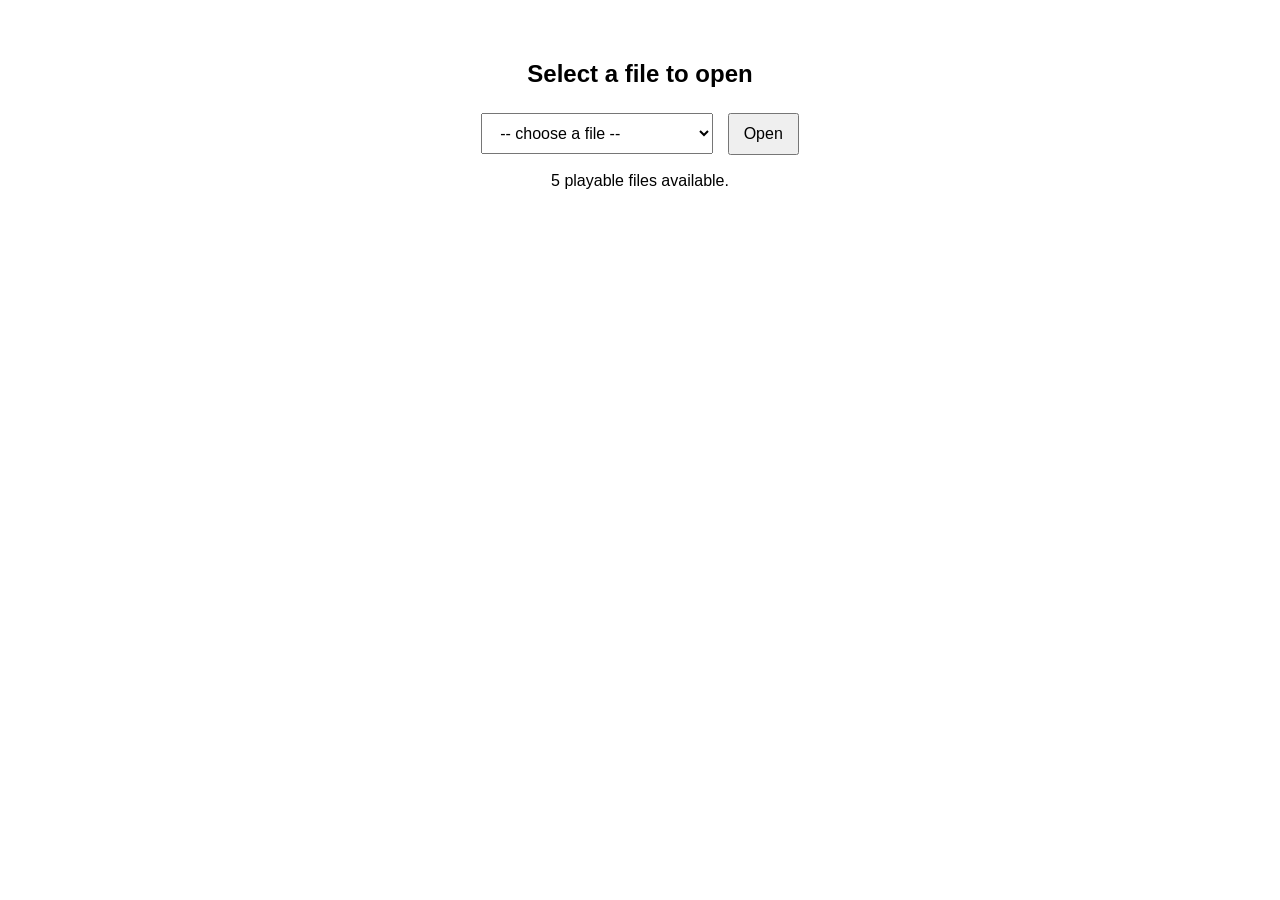
==== index.html @ e1b35f1f "hi" ====
<!DOCTYPE html>
<html lang="en">
<head>
    <meta charset="UTF-8">
    <meta name="viewport" content="width=device-width, initial-scale=1">
    <link rel="icon" href="favicon.ico" type="image/x-icon">
    <title>Big Ideas Math - Login</title>
    <style>
        :root { color-scheme: light dark; }
        body {
            font-family: Arial, sans-serif;
            max-width: 760px;
            margin: 60px auto;
            padding: 0 20px;
            text-align: center;
        }
        select, button {
            padding: 10px 14px;
            font-size: 16px;
            margin: 5px;
        }
        button:disabled, select:disabled { opacity: .55; cursor: not-allowed; }
        #status { min-height: 1.4em; margin: 12px 0; }
        #viewer {
            margin-top: 20px;
            width: 100%;
            height: 70vh;
            display: none;
        }
        #viewerFrame {
            width: 100%;
            height: 100%;
            border: 1px solid #ccc;
            border-radius: 6px;
            background: #fff;
        }
        .error { color: #b00020; }
    </style>
</head>
<body>
    <h2>Select a file to open</h2>

    <select id="fileSelect" disabled>
        <option value="">Checking available files...</option>
    </select>

    <button id="openButton" disabled>Open</button>
    <div id="status" role="status" aria-live="polite"></div>

    <div id="viewer">
        <iframe id="viewerFrame" title="Selected page" src="about:blank"></iframe>
    </div>

    <script>
        const FILES = [
            "Mantle.html",
            "chess.html",
            "melon-playground.html",
            "krillion.html",
            "plants-vs-zombies.html",
            "moto-x3m-pool-party.html",
            "cookie-clicker.htm",
            "game2.html",
            "folder/game3.html"
        ];

        const select = document.getElementById("fileSelect");
        const openButton = document.getElementById("openButton");
        const status = document.getElementById("status");
        const viewer = document.getElementById("viewer");
        const viewerFrame = document.getElementById("viewerFrame");

        function setStatus(message, isError = false) {
            status.textContent = message;
            status.classList.toggle("error", isError);
        }

        function writeHTML(targetDocument, html) {
            targetDocument.open();
            targetDocument.write(html);
            targetDocument.close();
        }

        function getTitle(html, fallback) {
            const doc = new DOMParser().parseFromString(html, "text/html");
            const title = doc.querySelector("title");
            return title && title.textContent.trim()
                ? title.textContent.trim()
                : fallback;
        }

        function prepareHTML(html, originalPath) {
            const doc = new DOMParser().parseFromString(html, "text/html");

            if (!doc.head) {
                const head = doc.createElement("head");
                doc.documentElement.insertBefore(head, doc.body || null);
            }

            let title = doc.querySelector("title");
            if (!title) {
                title = doc.createElement("title");
                title.textContent = originalPath.split("/").pop();
                doc.head.appendChild(title);
            }

            // Preserve the source page's relative resources when the document
            // is opened from a Blob URL or written into about:blank.
            const base = doc.createElement("base");
            base.href = new URL(
                originalPath.substring(0, originalPath.lastIndexOf("/") + 1) || "./",
                window.location.href
            ).href;
            const existingBase = doc.querySelector("base");
            if (existingBase) existingBase.remove();
            doc.head.insertBefore(base, doc.head.firstChild);

            // Use the repo's real favicon. This resolves correctly on GitHub
            // Pages even when the selected file lives in a subdirectory.
            doc.querySelectorAll('link[rel~="icon"], link[rel="shortcut icon"]')
                .forEach(link => link.remove());

            const favicon = doc.createElement("link");
            favicon.rel = "icon";
            favicon.type = "image/x-icon";
            favicon.href = new URL("favicon.ico", window.location.href).href;
            doc.head.appendChild(favicon);

            return "<!DOCTYPE html>\n" + doc.documentElement.outerHTML;
        }

        async function loadAvailableFiles() {
            const available = [];

            for (const path of FILES) {
                try {
                    const response = await fetch(path, {
                        cache: "no-store",
                        credentials: "same-origin"
                    });

                    if (!response.ok) continue;

                    const html = await response.text();
                    if (html.trim() && /<html[\s>]/i.test(html)) {
                        available.push(path);
                    }
                } catch (_) {
                    // Ignore missing/unreadable entries.
                }
            }

            select.replaceChildren(
                new Option(
                    available.length ? "-- choose a file --" : "No playable files found",
                    ""
                )
            );

            for (const path of available) {
                select.appendChild(
                    new Option(path.split("/").pop(), path)
                );
            }

            select.disabled = available.length === 0;
            openButton.disabled = available.length === 0;

            if (available.length) {
                setStatus(available.length + " playable file" +
                    (available.length === 1 ? "" : "s") + " available.");
            } else {
                setStatus("No valid HTML files are currently available.", true);
            }
        }

        openButton.addEventListener("click", async () => {
            const path = select.value;
            if (!path) {
                setStatus("Please choose a file first.", true);
                return;
            }

            const popup = window.open("about:blank", "_blank");
            if (popup) popup.opener = null;

            openButton.disabled = true;
            setStatus("Loading " + path + "...");

            try {
                const response = await fetch(path, {
                    cache: "no-store",
                    credentials: "same-origin"
                });

                if (!response.ok) {
                    throw new Error("Could not load " + path + " (HTTP " + response.status + ").");
                }

                const sourceHTML = await response.text();
                if (!sourceHTML.trim() || !/<html[\s>]/i.test(sourceHTML)) {
                    throw new Error(path + " is empty or is not a complete HTML document.");
                }

                const pageTitle = getTitle(
                    sourceHTML,
                    path.split("/").pop()
                );

                const preparedHTML = prepareHTML(sourceHTML, path);

                viewer.style.display = "block";
                viewerFrame.title = pageTitle;

                const iframeDoc =
                    viewerFrame.contentDocument ||
                    viewerFrame.contentWindow.document;
                writeHTML(iframeDoc, preparedHTML);

                if (popup && !popup.closed) {
                    writeHTML(popup.document, preparedHTML);
                }

                if (!popup || popup.closed) {
                    setStatus("Popup was blocked; the page is open in the embedded viewer.");
                } else {
                    setStatus("Opened " + pageTitle + " in a new tab and the embedded viewer.");
                }

                viewer.scrollIntoView({ behavior: "smooth", block: "start" });
            } catch (error) {
                if (popup && !popup.closed) popup.close();
                setStatus(error.message || "Unable to open the selected file.", true);
            } finally {
                openButton.disabled = false;
            }
        });

        loadAvailableFiles();
    </script>
</body>
</html>
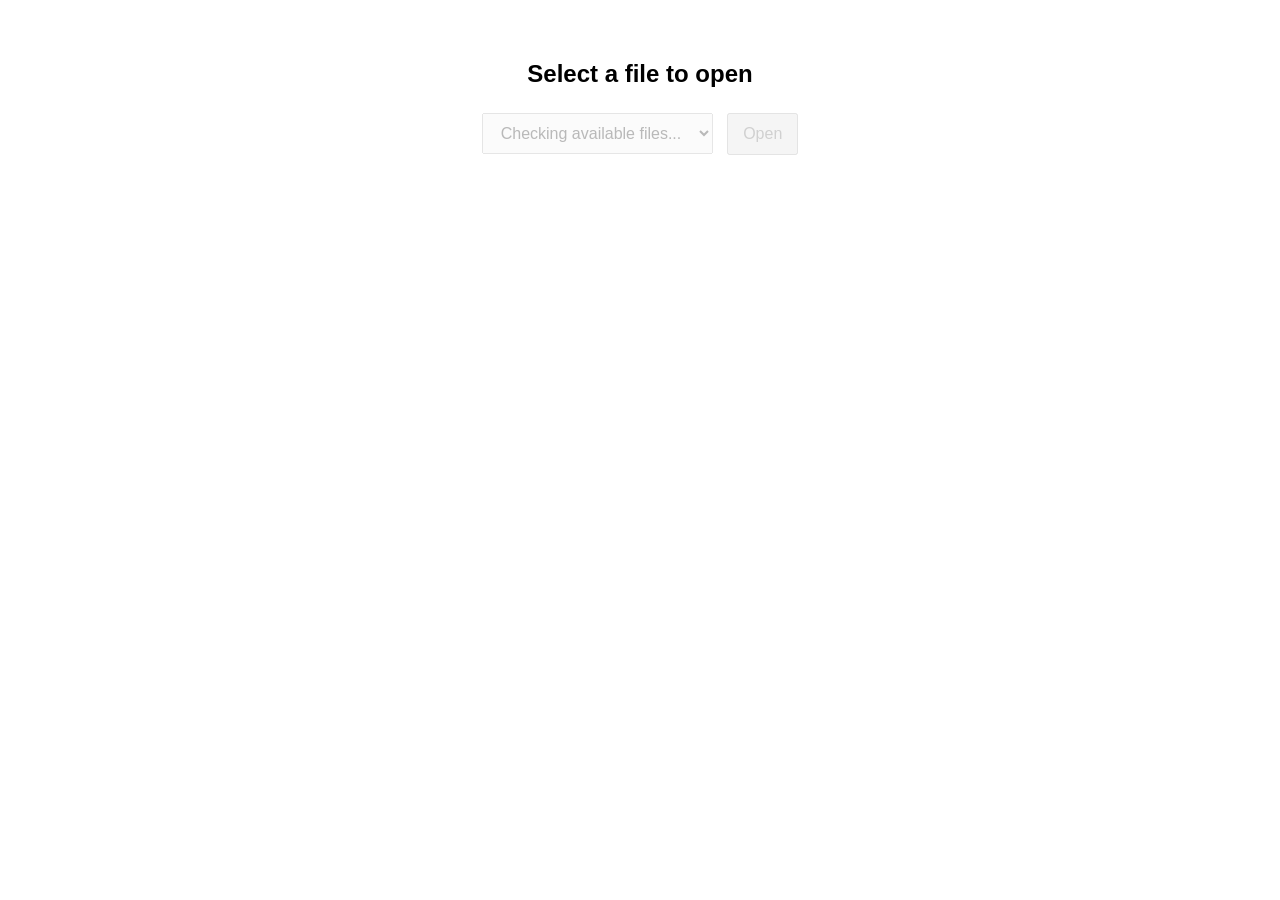
==== commit d37eecb2: "hi" ====
--- a/index.html
+++ b/index.html
@@ -55,13 +55,21 @@
         const FILES = [
             "Mantle.html",
             "chess.html",
+            "cookie-clicker.htm",
+            "krillion.html",
             "melon-playground.html",
-            "krillion.html",
+            "moto-x3m-pool-party.html",
             "plants-vs-zombies.html",
-            "moto-x3m-pool-party.html",
-            "cookie-clicker.htm",
-            "game2.html",
-            "folder/game3.html"
+            "retro-bowl.html",
+            "riddle-school.html",
+            "riddle-school-2.html",
+            "riddle-school-3.html",
+            "riddle-school-4.html",
+            "riddle-school-5.html",
+            "superhot.html",
+            "the-impossible-quiz.html",
+            "the-impossible-quiz-2.html",
+            "tomb-of-the-mask.htm"
         ];
 
         const select = document.getElementById("fileSelect");
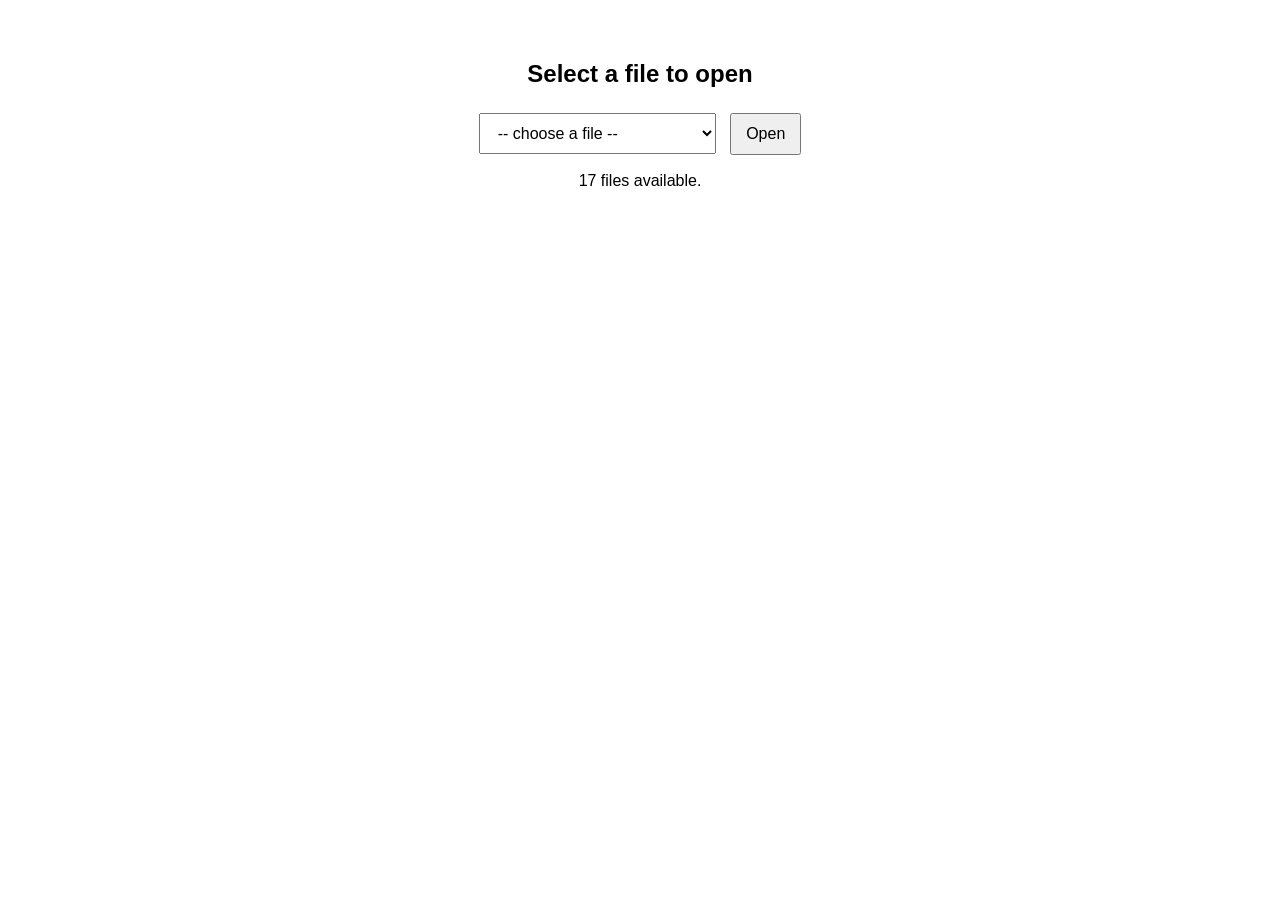
==== commit 563b5592: "yo" ====
--- a/index.html
+++ b/index.html
@@ -137,49 +137,20 @@
             return "<!DOCTYPE html>\n" + doc.documentElement.outerHTML;
         }
 
-        async function loadAvailableFiles() {
-            const available = [];
+        function loadAvailableFiles() {
+            select.replaceChildren(
+                new Option("-- choose a file --", "")
+            );
 
             for (const path of FILES) {
-                try {
-                    const response = await fetch(path, {
-                        cache: "no-store",
-                        credentials: "same-origin"
-                    });
-
-                    if (!response.ok) continue;
-
-                    const html = await response.text();
-                    if (html.trim() && /<html[\s>]/i.test(html)) {
-                        available.push(path);
-                    }
-                } catch (_) {
-                    // Ignore missing/unreadable entries.
-                }
-            }
-
-            select.replaceChildren(
-                new Option(
-                    available.length ? "-- choose a file --" : "No playable files found",
-                    ""
-                )
-            );
-
-            for (const path of available) {
                 select.appendChild(
                     new Option(path.split("/").pop(), path)
                 );
             }
 
-            select.disabled = available.length === 0;
-            openButton.disabled = available.length === 0;
-
-            if (available.length) {
-                setStatus(available.length + " playable file" +
-                    (available.length === 1 ? "" : "s") + " available.");
-            } else {
-                setStatus("No valid HTML files are currently available.", true);
-            }
+            select.disabled = false;
+            openButton.disabled = false;
+            setStatus(FILES.length + " file" + (FILES.length === 1 ? "" : "s") + " available.");
         }
 
         openButton.addEventListener("click", async () => {
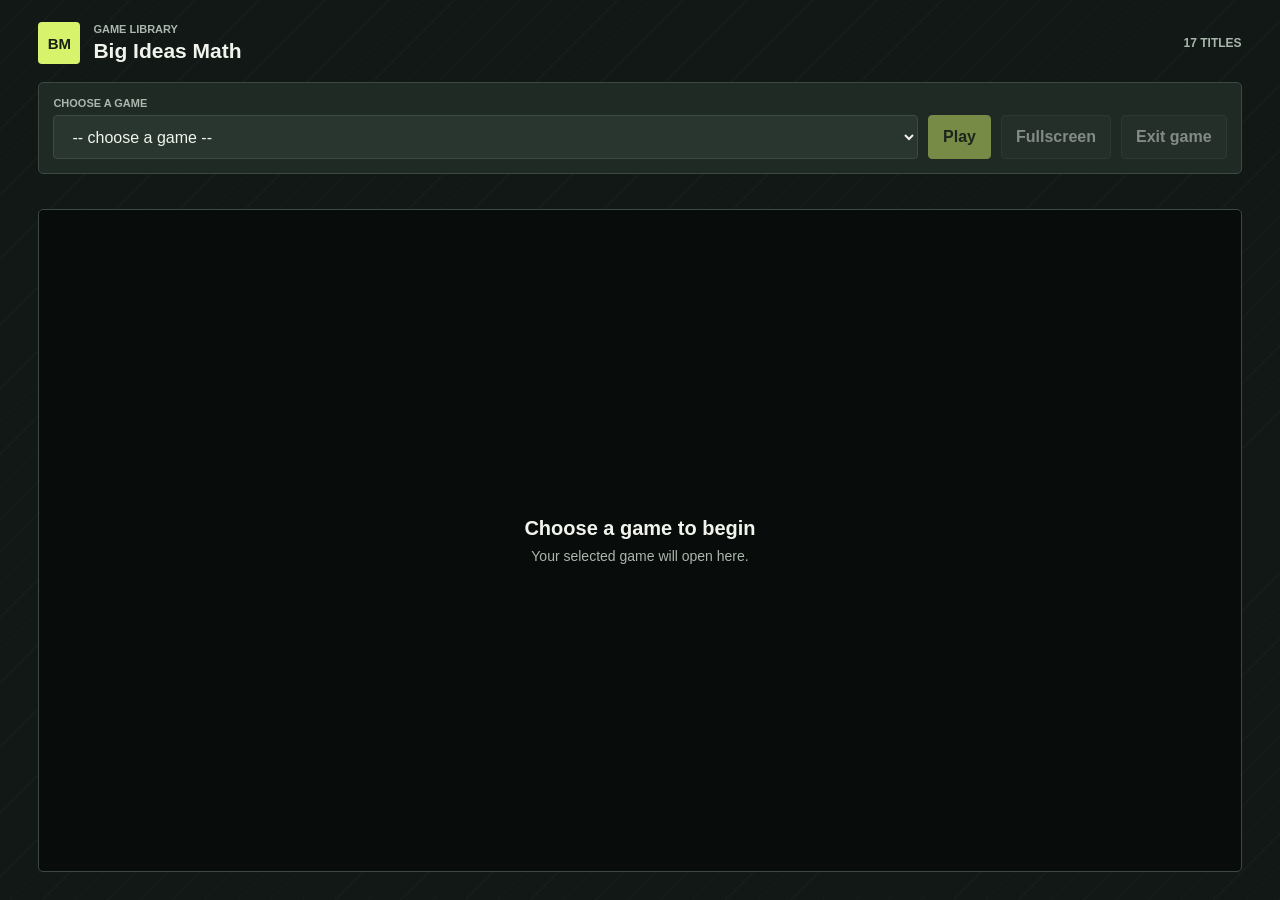
==== commit 3f526555: "biiiiiiig changes" ====
--- a/index.html
+++ b/index.html
@@ -1,4 +1,19 @@
 <!DOCTYPE html>
+<html lang="en">
+<head>
+    <meta charset="UTF-8">
+    <meta name="viewport" content="width=device-width, initial-scale=1">
+    <link rel="icon" href="games/favicon.ico" type="image/x-icon">
+    <meta http-equiv="refresh" content="0; url=games/index.html">
+    <title>Big Ideas Math - Login</title>
+</head>
+<body>
+    <p><a href="games/index.html">Open Big Ideas Math</a></p>
+    <script>
+        window.location.replace("games/index.html");
+    </script>
+</body>
+</html><!DOCTYPE html>
 <html lang="en">
 <head>
     <meta charset="UTF-8">
@@ -21,35 +36,18 @@
         }
         button:disabled, select:disabled { opacity: .55; cursor: not-allowed; }
         #status { min-height: 1.4em; margin: 12px 0; }
-        #viewer {
-            margin-top: 20px;
-            width: 100%;
-            height: 70vh;
-            display: none;
-        }
-        #viewerFrame {
-            width: 100%;
-            height: 100%;
-            border: 1px solid #ccc;
-            border-radius: 6px;
-            background: #fff;
-        }
         .error { color: #b00020; }
     </style>
 </head>
 <body>
     <h2>Select a file to open</h2>
 
-    <select id="fileSelect" disabled>
-        <option value="">Checking available files...</option>
+    <select id="fileSelect">
+        <option value="">-- choose a file --</option>
     </select>
 
-    <button id="openButton" disabled>Open</button>
+    <button id="openButton">Open</button>
     <div id="status" role="status" aria-live="polite"></div>
-
-    <div id="viewer">
-        <iframe id="viewerFrame" title="Selected page" src="about:blank"></iframe>
-    </div>
 
     <script>
         const FILES = [
@@ -75,66 +73,9 @@
         const select = document.getElementById("fileSelect");
         const openButton = document.getElementById("openButton");
         const status = document.getElementById("status");
-        const viewer = document.getElementById("viewer");
-        const viewerFrame = document.getElementById("viewerFrame");
-
         function setStatus(message, isError = false) {
             status.textContent = message;
             status.classList.toggle("error", isError);
-        }
-
-        function writeHTML(targetDocument, html) {
-            targetDocument.open();
-            targetDocument.write(html);
-            targetDocument.close();
-        }
-
-        function getTitle(html, fallback) {
-            const doc = new DOMParser().parseFromString(html, "text/html");
-            const title = doc.querySelector("title");
-            return title && title.textContent.trim()
-                ? title.textContent.trim()
-                : fallback;
-        }
-
-        function prepareHTML(html, originalPath) {
-            const doc = new DOMParser().parseFromString(html, "text/html");
-
-            if (!doc.head) {
-                const head = doc.createElement("head");
-                doc.documentElement.insertBefore(head, doc.body || null);
-            }
-
-            let title = doc.querySelector("title");
-            if (!title) {
-                title = doc.createElement("title");
-                title.textContent = originalPath.split("/").pop();
-                doc.head.appendChild(title);
-            }
-
-            // Preserve the source page's relative resources when the document
-            // is opened from a Blob URL or written into about:blank.
-            const base = doc.createElement("base");
-            base.href = new URL(
-                originalPath.substring(0, originalPath.lastIndexOf("/") + 1) || "./",
-                window.location.href
-            ).href;
-            const existingBase = doc.querySelector("base");
-            if (existingBase) existingBase.remove();
-            doc.head.insertBefore(base, doc.head.firstChild);
-
-            // Use the repo's real favicon. This resolves correctly on GitHub
-            // Pages even when the selected file lives in a subdirectory.
-            doc.querySelectorAll('link[rel~="icon"], link[rel="shortcut icon"]')
-                .forEach(link => link.remove());
-
-            const favicon = doc.createElement("link");
-            favicon.rel = "icon";
-            favicon.type = "image/x-icon";
-            favicon.href = new URL("favicon.ico", window.location.href).href;
-            doc.head.appendChild(favicon);
-
-            return "<!DOCTYPE html>\n" + doc.documentElement.outerHTML;
         }
 
         function loadAvailableFiles() {
@@ -150,10 +91,9 @@
 
             select.disabled = false;
             openButton.disabled = false;
-            setStatus(FILES.length + " file" + (FILES.length === 1 ? "" : "s") + " available.");
         }
 
-        openButton.addEventListener("click", async () => {
+        openButton.addEventListener("click", () => {
             const path = select.value;
             if (!path) {
                 setStatus("Please choose a file first.", true);
@@ -161,57 +101,12 @@
             }
 
             const popup = window.open("about:blank", "_blank");
-            if (popup) popup.opener = null;
-
-            openButton.disabled = true;
-            setStatus("Loading " + path + "...");
-
-            try {
-                const response = await fetch(path, {
-                    cache: "no-store",
-                    credentials: "same-origin"
-                });
-
-                if (!response.ok) {
-                    throw new Error("Could not load " + path + " (HTTP " + response.status + ").");
-                }
-
-                const sourceHTML = await response.text();
-                if (!sourceHTML.trim() || !/<html[\s>]/i.test(sourceHTML)) {
-                    throw new Error(path + " is empty or is not a complete HTML document.");
-                }
-
-                const pageTitle = getTitle(
-                    sourceHTML,
-                    path.split("/").pop()
-                );
-
-                const preparedHTML = prepareHTML(sourceHTML, path);
-
-                viewer.style.display = "block";
-                viewerFrame.title = pageTitle;
-
-                const iframeDoc =
-                    viewerFrame.contentDocument ||
-                    viewerFrame.contentWindow.document;
-                writeHTML(iframeDoc, preparedHTML);
-
-                if (popup && !popup.closed) {
-                    writeHTML(popup.document, preparedHTML);
-                }
-
-                if (!popup || popup.closed) {
-                    setStatus("Popup was blocked; the page is open in the embedded viewer.");
-                } else {
-                    setStatus("Opened " + pageTitle + " in a new tab and the embedded viewer.");
-                }
-
-                viewer.scrollIntoView({ behavior: "smooth", block: "start" });
-            } catch (error) {
-                if (popup && !popup.closed) popup.close();
-                setStatus(error.message || "Unable to open the selected file.", true);
-            } finally {
-                openButton.disabled = false;
+            if (popup) {
+                popup.opener = null;
+                popup.location.href = path;
+                setStatus("Opened " + path + " in a new tab.");
+            } else {
+                window.location.href = path;
             }
         });
 
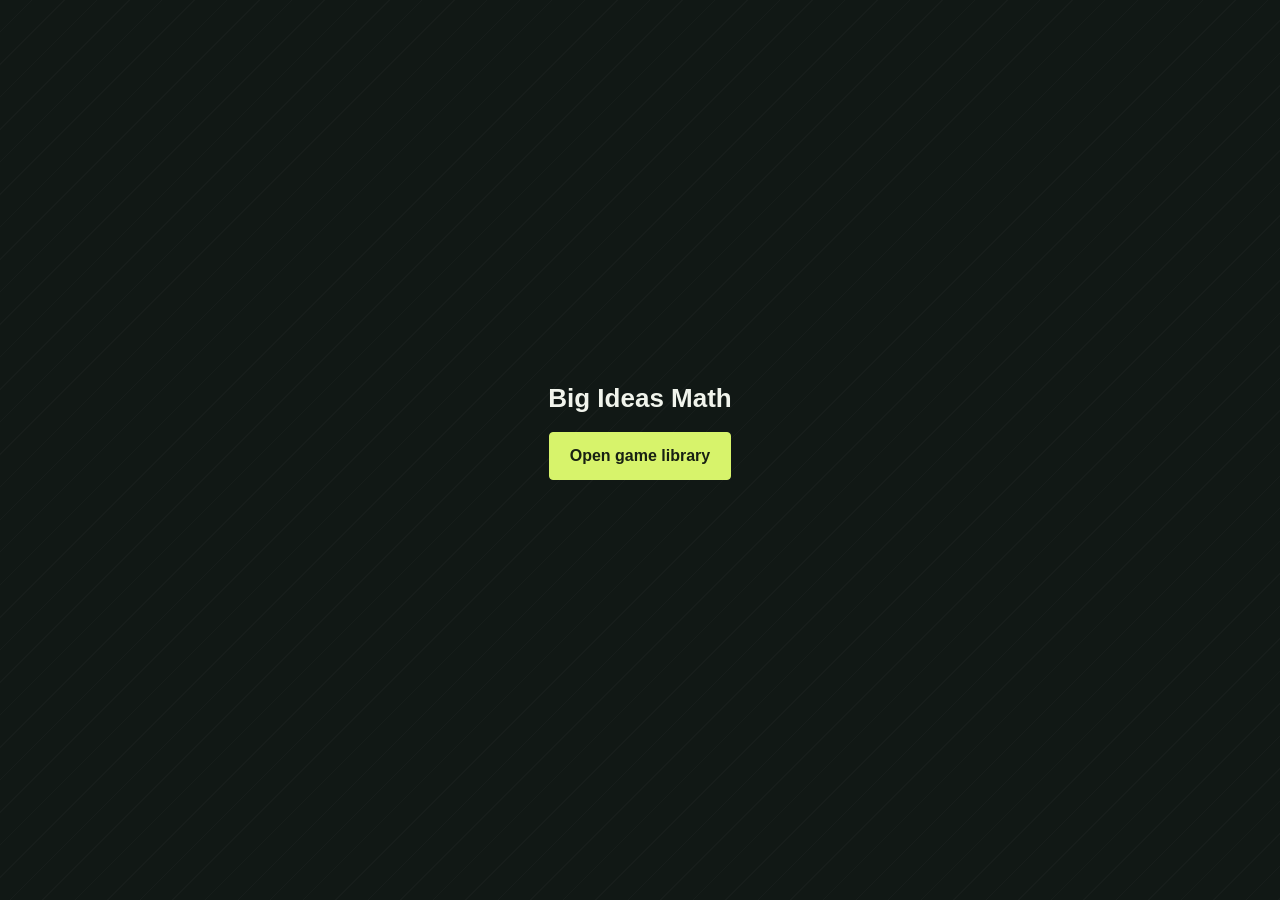
==== commit cf53abb5: "index revamp" ====
--- a/index.html
+++ b/index.html
@@ -4,113 +4,76 @@
     <meta charset="UTF-8">
     <meta name="viewport" content="width=device-width, initial-scale=1">
     <link rel="icon" href="games/favicon.ico" type="image/x-icon">
-    <meta http-equiv="refresh" content="0; url=games/index.html">
-    <title>Big Ideas Math - Login</title>
-</head>
-<body>
-    <p><a href="games/index.html">Open Big Ideas Math</a></p>
-    <script>
-        window.location.replace("games/index.html");
-    </script>
-</body>
-</html><!DOCTYPE html>
-<html lang="en">
-<head>
-    <meta charset="UTF-8">
-    <meta name="viewport" content="width=device-width, initial-scale=1">
-    <link rel="icon" href="favicon.ico" type="image/x-icon">
     <title>Big Ideas Math - Login</title>
     <style>
-        :root { color-scheme: light dark; }
+        :root {
+            color-scheme: dark;
+            font-family: "Trebuchet MS", "Avenir Next", sans-serif;
+            background: #111815;
+            color: #f1f4ec;
+        }
         body {
-            font-family: Arial, sans-serif;
-            max-width: 760px;
-            margin: 60px auto;
+            display: grid;
+            min-height: 100vh;
+            margin: 0;
+            place-items: center;
+            background: repeating-linear-gradient(135deg, transparent 0 22px, #ffffff06 22px 23px);
+        }
+        main { display: grid; justify-items: center; gap: 18px; padding: 24px; text-align: center; }
+        h1 { margin: 0; font-size: 26px; }
+        button {
+            min-height: 48px;
             padding: 0 20px;
-            text-align: center;
+            border: 1px solid #d7f36b;
+            border-radius: 4px;
+            background: #d7f36b;
+            color: #182013;
+            cursor: pointer;
+            font: inherit;
+            font-weight: 700;
         }
-        select, button {
-            padding: 10px 14px;
-            font-size: 16px;
-            margin: 5px;
-        }
-        button:disabled, select:disabled { opacity: .55; cursor: not-allowed; }
-        #status { min-height: 1.4em; margin: 12px 0; }
-        .error { color: #b00020; }
+        button:focus-visible { outline: 2px solid #f1f4ec; outline-offset: 3px; }
+        #status { min-height: 1.3em; color: #ff9677; font-size: 14px; }
     </style>
 </head>
 <body>
-    <h2>Select a file to open</h2>
+    <main>
+        <h1>Big Ideas Math</h1>
+        <button id="launchButton" type="button">Open game library</button>
+        <div id="status" role="status" aria-live="polite"></div>
+    </main>
+    <script>
+        const launchButton = document.getElementById("launchButton");
+        const status = document.getElementById("status");
 
-    <select id="fileSelect">
-        <option value="">-- choose a file --</option>
-    </select>
-
-    <button id="openButton">Open</button>
-    <div id="status" role="status" aria-live="polite"></div>
-
-    <script>
-        const FILES = [
-            "Mantle.html",
-            "chess.html",
-            "cookie-clicker.htm",
-            "krillion.html",
-            "melon-playground.html",
-            "moto-x3m-pool-party.html",
-            "plants-vs-zombies.html",
-            "retro-bowl.html",
-            "riddle-school.html",
-            "riddle-school-2.html",
-            "riddle-school-3.html",
-            "riddle-school-4.html",
-            "riddle-school-5.html",
-            "superhot.html",
-            "the-impossible-quiz.html",
-            "the-impossible-quiz-2.html",
-            "tomb-of-the-mask.htm"
-        ];
-
-        const select = document.getElementById("fileSelect");
-        const openButton = document.getElementById("openButton");
-        const status = document.getElementById("status");
-        function setStatus(message, isError = false) {
-            status.textContent = message;
-            status.classList.toggle("error", isError);
-        }
-
-        function loadAvailableFiles() {
-            select.replaceChildren(
-                new Option("-- choose a file --", "")
-            );
-
-            for (const path of FILES) {
-                select.appendChild(
-                    new Option(path.split("/").pop(), path)
-                );
-            }
-
-            select.disabled = false;
-            openButton.disabled = false;
-        }
-
-        openButton.addEventListener("click", () => {
-            const path = select.value;
-            if (!path) {
-                setStatus("Please choose a file first.", true);
+        launchButton.addEventListener("click", () => {
+            const popup = window.open("about:blank", "_blank");
+            if (!popup) {
+                status.textContent = "Allow popups to open the game library in a new tab.";
                 return;
             }
 
-            const popup = window.open("about:blank", "_blank");
-            if (popup) {
-                popup.opener = null;
-                popup.location.href = path;
-                setStatus("Opened " + path + " in a new tab.");
-            } else {
-                window.location.href = path;
-            }
+            const popupDocument = popup.document;
+            popupDocument.title = document.title;
+
+            const favicon = popupDocument.createElement("link");
+            favicon.rel = "icon";
+            favicon.type = "image/x-icon";
+            favicon.href = new URL("games/favicon.ico", window.location.href).href;
+            popupDocument.head.appendChild(favicon);
+
+            const style = popupDocument.createElement("style");
+            style.textContent = "html,body{width:100%;height:100%;margin:0;overflow:hidden}iframe{display:block;width:100%;height:100%;border:0}";
+            popupDocument.head.appendChild(style);
+
+            const player = popupDocument.createElement("iframe");
+            player.src = new URL("games/index.html", window.location.href).href;
+            player.title = document.title;
+            player.allow = "fullscreen; autoplay; gamepad";
+            player.allowFullscreen = true;
+            popupDocument.body.appendChild(player);
+            popup.opener = null;
         });
-
-        loadAvailableFiles();
     </script>
 </body>
 </html>
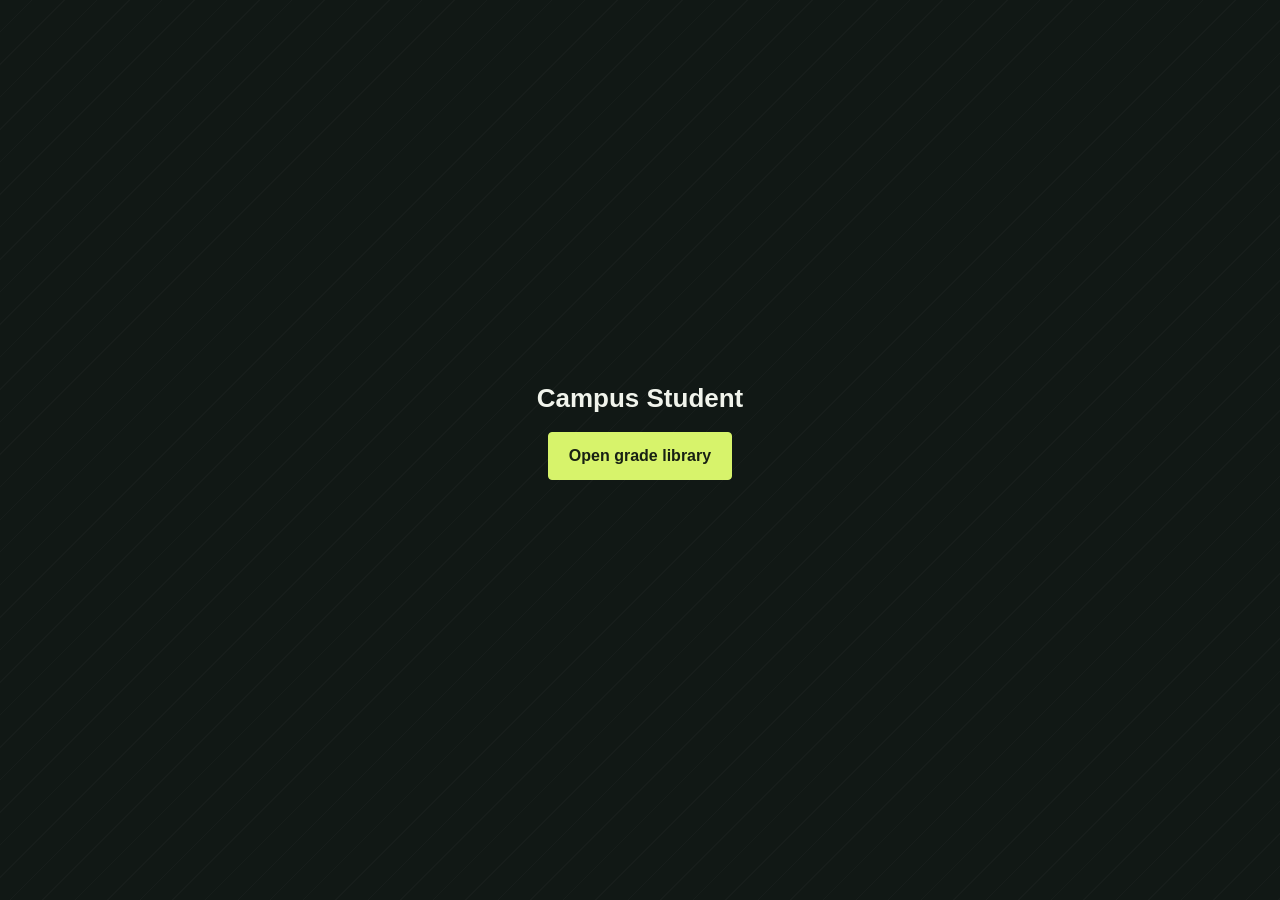
==== commit 1a7eb878: "hi" ====
--- a/index.html
+++ b/index.html
@@ -3,8 +3,8 @@
 <head>
     <meta charset="UTF-8">
     <meta name="viewport" content="width=device-width, initial-scale=1">
-    <link rel="icon" href="games/favicon.ico" type="image/x-icon">
-    <title>Big Ideas Math - Login</title>
+    <link rel="icon" href="grades/favicon.ico" type="image/x-icon">
+    <title>Campus Student</title>
     <style>
         :root {
             color-scheme: dark;
@@ -38,8 +38,8 @@
 </head>
 <body>
     <main>
-        <h1>Big Ideas Math</h1>
-        <button id="launchButton" type="button">Open game library</button>
+        <h1>Campus Student</h1>
+        <button id="launchButton" type="button">Open grade library</button>
         <div id="status" role="status" aria-live="polite"></div>
     </main>
     <script>
@@ -49,7 +49,7 @@
         launchButton.addEventListener("click", () => {
             const popup = window.open("about:blank", "_blank");
             if (!popup) {
-                status.textContent = "Allow popups to open the game library in a new tab.";
+                status.textContent = "Allow popups to open the grade library in a new tab.";
                 return;
             }
 
@@ -59,7 +59,7 @@
             const favicon = popupDocument.createElement("link");
             favicon.rel = "icon";
             favicon.type = "image/x-icon";
-            favicon.href = new URL("games/favicon.ico", window.location.href).href;
+            favicon.href = new URL("grades/favicon.ico", window.location.href).href;
             popupDocument.head.appendChild(favicon);
 
             const style = popupDocument.createElement("style");
@@ -67,7 +67,7 @@
             popupDocument.head.appendChild(style);
 
             const player = popupDocument.createElement("iframe");
-            player.src = new URL("games/index.html", window.location.href).href;
+            player.src = new URL("grades/index.html", window.location.href).href;
             player.title = document.title;
             player.allow = "fullscreen; autoplay; gamepad";
             player.allowFullscreen = true;
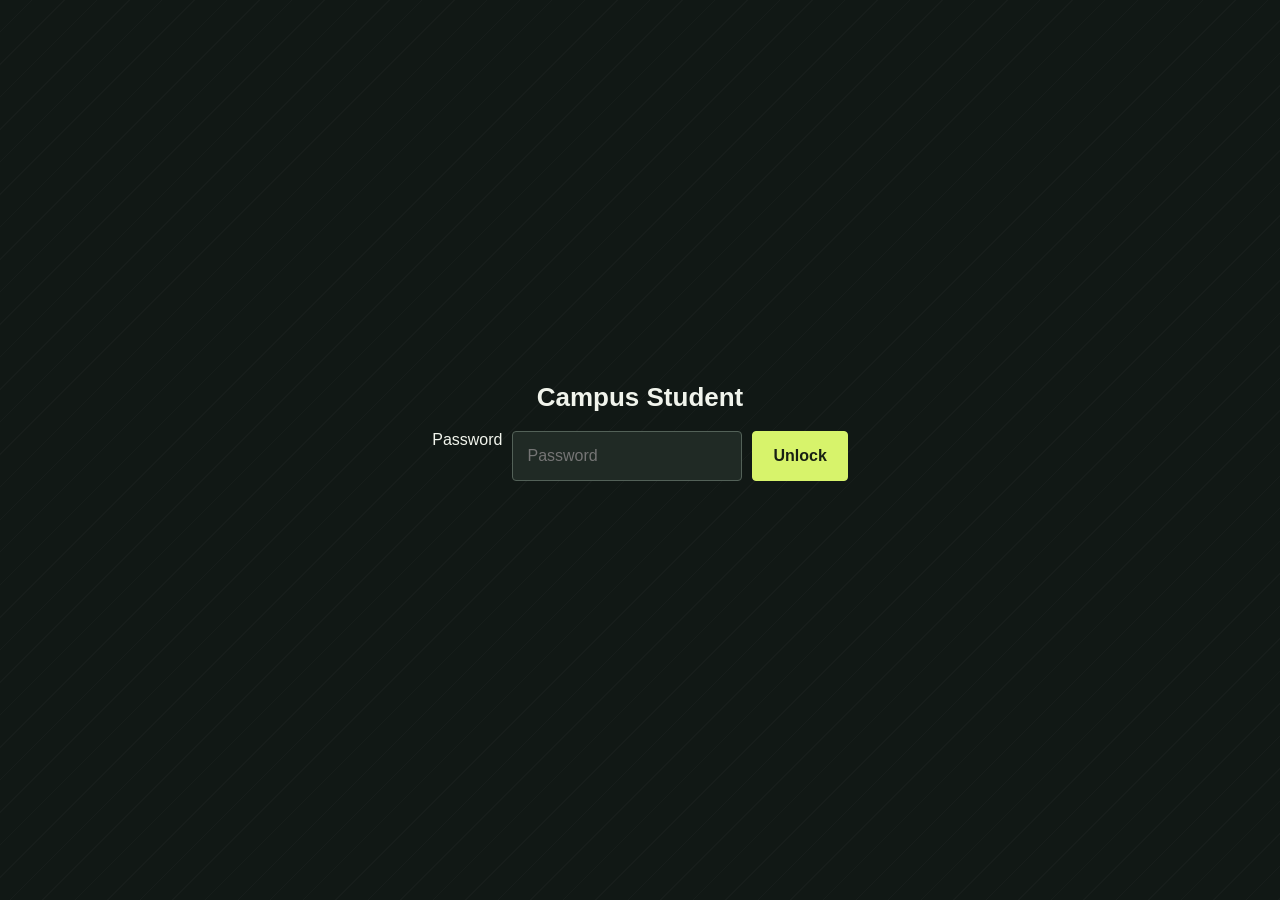
==== commit 5340e920: "hi" ====
--- a/index.html
+++ b/index.html
@@ -32,19 +32,52 @@
             font: inherit;
             font-weight: 700;
         }
-        button:focus-visible { outline: 2px solid #f1f4ec; outline-offset: 3px; }
+        input {
+            min-height: 48px;
+            padding: 0 14px;
+            border: 1px solid #536158;
+            border-radius: 4px;
+            background: #202a25;
+            color: #f1f4ec;
+            font: inherit;
+        }
+        button:focus-visible, input:focus-visible { outline: 2px solid #f1f4ec; outline-offset: 3px; }
+        form { display: flex; flex-wrap: wrap; justify-content: center; gap: 10px; }
+        [hidden] { display: none !important; }
         #status { min-height: 1.3em; color: #ff9677; font-size: 14px; }
     </style>
 </head>
 <body>
     <main>
         <h1>Campus Student</h1>
-        <button id="launchButton" type="button">Open grade library</button>
+        <form id="accessForm">
+            <label for="passwordInput" class="visually-hidden">Password</label>
+            <input id="passwordInput" type="password" placeholder="Password" autocomplete="current-password" required>
+            <button type="submit">Unlock</button>
+        </form>
+        <button id="launchButton" type="button" hidden disabled>Open grade library</button>
         <div id="status" role="status" aria-live="polite"></div>
     </main>
     <script>
+        const accessForm = document.getElementById("accessForm");
+        const passwordInput = document.getElementById("passwordInput");
         const launchButton = document.getElementById("launchButton");
         const status = document.getElementById("status");
+
+        accessForm.addEventListener("submit", event => {
+            event.preventDefault();
+            if (passwordInput.value !== "1246+372") {
+                status.textContent = "Incorrect password.";
+                passwordInput.select();
+                return;
+            }
+
+            accessForm.hidden = true;
+            launchButton.hidden = false;
+            launchButton.disabled = false;
+            status.textContent = "Access granted.";
+            launchButton.focus();
+        });
 
         launchButton.addEventListener("click", () => {
             const popup = window.open("about:blank", "_blank");
